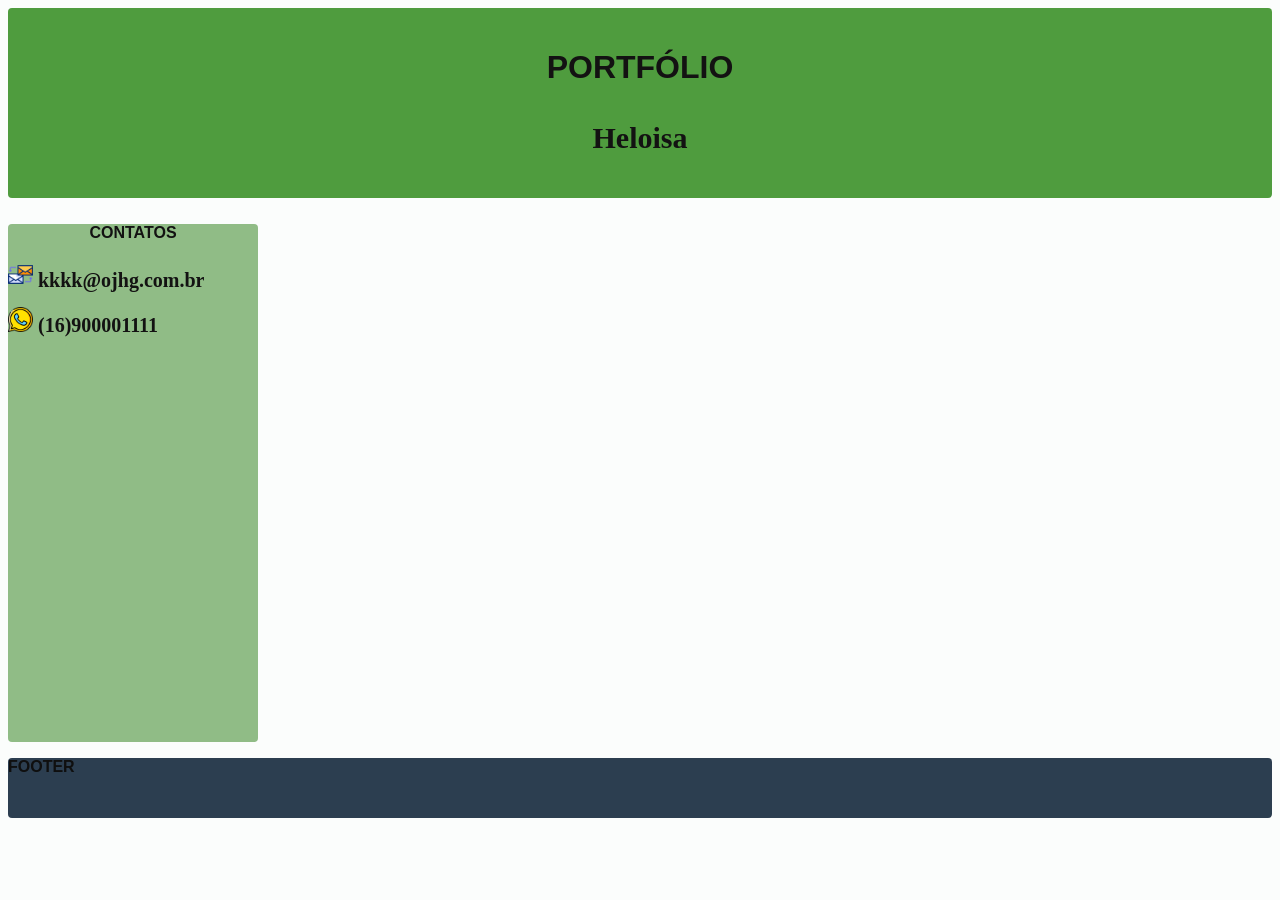
==== index.html @ 46f37710 "Initial commit" ====
<!DOCTYPE html>
<html lang="pt-br">

<head>
    <meta charset="UTF-8">
    <meta name="viewport" content="width=device-width, initial-scale=1.0">
    <title>Meu Portfolio</title>
    <link rel="stylesheet" href="index.css">

    
</head>

<body>
    <div class="layout-areas ">
        <header class="header-aula">
            <h1>PORTFÓLIO</h1>
            <p class="fontenome">Heloisa </p>
        </header>

        <aside class="sidebar">
            <div class="titulocontato">CONTATOS</div>
            <p class="fontecontatos"> <img src="img/mail.png" alt="Ícone email" width="25" height="25"> kkkk@ojhg.com.br</p>
            <p class="fontecontatos"> <img src="img/whatsapp.png" alt="Ícone email" width="25" height="25">  (16)900001111</p>

        
        </aside>
        <!-- <main class="content">
            CONTENT
        </main> -->
        <footer class="footer">
            FOOTER
        </footer>
    </div>
</body>
---- index.css ----
:root {
  --azul: #4f9c3e;
  --fundo: #fbfdfc;
  --texto: #333;
}

* {
  box-sizing: border-box;
  color: #131212;
  font-family: Arial, sans-serif;
}

.titulocontato {
  font-family: 'Arial', sans-serif;
  justify-content: center;
  display: flex;
}


.fontenome {
  font-family: 'Times New Roman', Times, serif;
  font-size: 30px;
  margin-top: -30px;
  line-height: 4.0;
}

.fontecontatos {
  font-family: 'Times New Roman', Times, serif;
  font-size: 20px;
  line-height: 0.2;
}

h2 {
  margin-top: 40px;
  font-size: 1, 2rem;
}

.item {
  background-color: #3498db;
  color: white;
  padding: 20px;
  border-radius: 4px;
  font-weight: bold;
  text-align: center;
}



body {
  background-color: var(--fundo);
  color: var(--texto);
  padding-bottom: 50px;
}

.layout-areas {
  display: grid;
  grid-template-columns: 250px 1fr 1fr;
  grid-template-rows: 200px 1fr 60px;
  gap: 16px;
  min-height: 90vh;

  /* Desenho do layout */
  grid-template-areas:
    "header header header"
    "sidebar content content"
    "footer footer footer";
}

.layout-areas>* {
  padding: 0px;
  font-weight: bold;
  color: rgb(15, 15, 15);
  border-radius: 4px;

  align-items: center;
  justify-content: center;
}

.header-aula {
  grid-area: header;
  background-color: var(--azul);
  color: white;
  padding: 20px;
  text-align: center;
  margin-bottom: 10px;
}


.sidebar {
  grid-area: sidebar;
  background-color: #90bc86;
}


.content {
  grid-area: content;
  background-color: #29b93c;
}

.footer {
  grid-area: footer;
  background-color: #2c3e50;
}
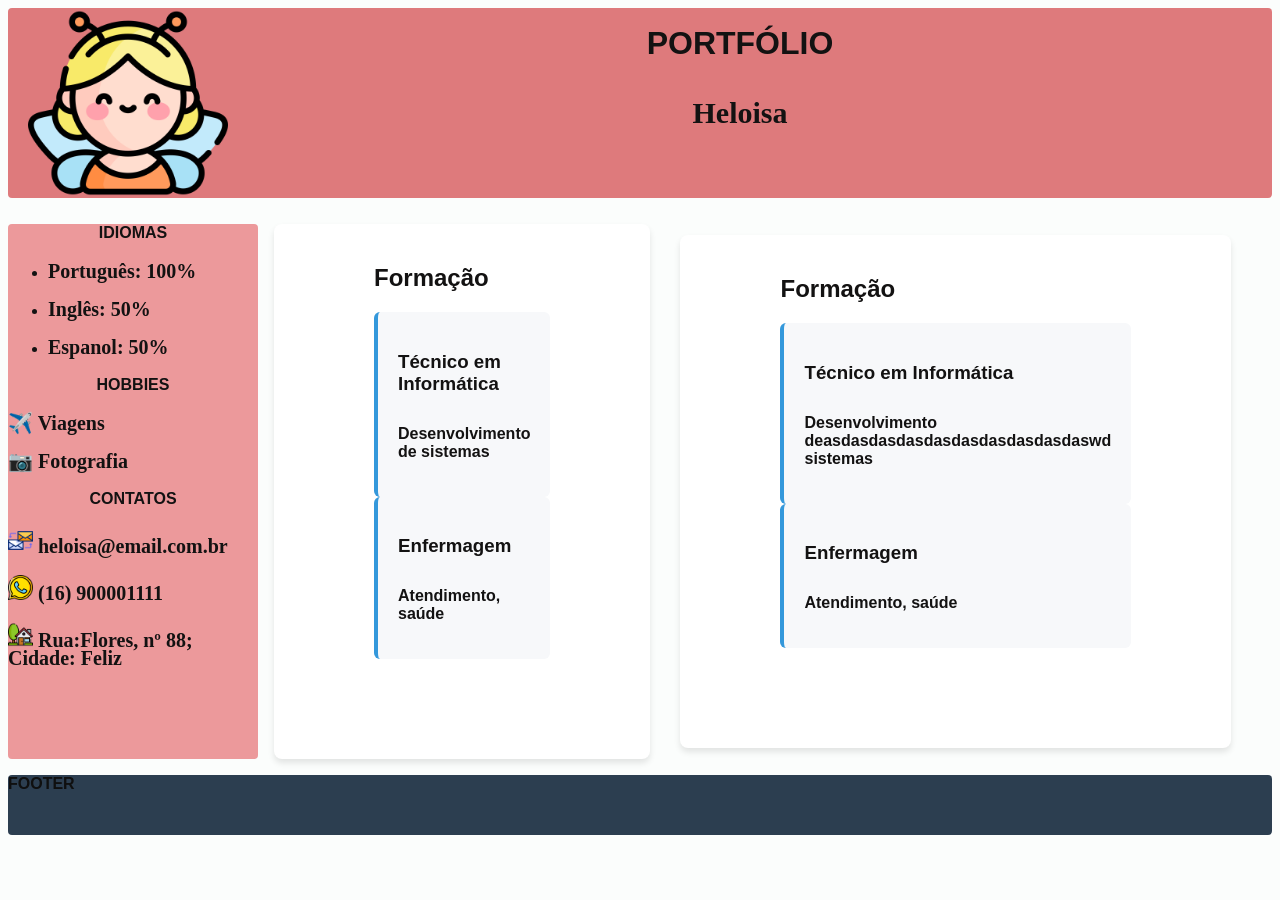
==== commit f5284031: "alterações de css" ====
--- a/index.html
+++ b/index.html
@@ -7,26 +7,82 @@
     <title>Meu Portfolio</title>
     <link rel="stylesheet" href="index.css">
 
-    
+
 </head>
 
 <body>
     <div class="layout-areas ">
         <header class="header-aula">
-            <h1>PORTFÓLIO</h1>
-            <p class="fontenome">Heloisa </p>
+            <img src="img/fairy.png" alt="Minha foto" width="25" height="25" class="sobre-img">
+            <div>
+                <h1>PORTFÓLIO</h1>
+                <p class="fontenome">Heloisa </p>
+            </div>
+            <div></div>
         </header>
 
         <aside class="sidebar">
+            <div class="tituloidiomas">IDIOMAS</div>
+            <ul>
+                <li>
+                    <p class="fontecontatos">Português: 100% </p>
+                </li>
+                <li>
+                    <p class="fontecontatos">Inglês: 50% </p>
+                </li>
+                <li>
+                    <p class="fontecontatos">Espanol: 50% </p>
+                </li>
+            </ul>
+            <div class="titulohobbies">HOBBIES</div>
+            <p class="fontecontatos">✈️ Viagens</p>
+            <p class="fontecontatos">📷 Fotografia</p>
+
             <div class="titulocontato">CONTATOS</div>
-            <p class="fontecontatos"> <img src="img/mail.png" alt="Ícone email" width="25" height="25"> kkkk@ojhg.com.br</p>
-            <p class="fontecontatos"> <img src="img/whatsapp.png" alt="Ícone email" width="25" height="25">  (16)900001111</p>
+            <p class="fontecontatos"> <img src="img/mail.png" alt="Ícone email" width="25" height="25">
+                heloisa@email.com.br
+            </p>
+            <p class="fontecontatos"> <img src="img/whatsapp.png" alt="Ícone email" width="25" height="25">
+                (16) 900001111</p>
+            <p class="fontecontatos"><img src="img/house.png" alt="Ícone email" width="25" height="25"> Rua:Flores, nº
+                88;
+                Cidade: Feliz</p>
+        </aside>
 
-        
-        </aside>
-        <!-- <main class="content">
+        <!-- Conteúdo Principal -->
+        <main class="main-content">
+            <!-- Seção de Formação -->
+            <section class="conteudo1">
+                <h2>Formação</h2>
+
+                <div class="formacao-card">
+                    <h3>Técnico em Informática</h3>
+                    <p>Desenvolvimento de sistemas</p>
+                </div>
+                <div class="formacao-card">
+                    <h3>Enfermagem</h3>
+                    <p>Atendimento, saúde</p>
+                </div>
+
+            </section>
+            <section class="conteudo2">
+                <h2>Formação</h2>
+
+                <div class="formacao-card">
+                    <h3>Técnico em Informática</h3>
+                    <p>Desenvolvimento deasdasdasdasdasdasdasdasdasdaswd sistemas</p>
+                </div>
+                <div class="formacao-card">
+                    <h3>Enfermagem</h3>
+                    <p>Atendimento, saúde</p>
+                </div>
+
+
+            </section>
+            <!-- <main class="content">
             CONTENT
         </main> -->
+        </main>
         <footer class="footer">
             FOOTER
         </footer>
--- a/index.css
+++ b/index.css
@@ -1,5 +1,5 @@
 :root {
-  --azul: #4f9c3e;
+  --azul: #de7a7c;
   --fundo: #fbfdfc;
   --texto: #333;
 }
@@ -10,12 +10,27 @@
   font-family: Arial, sans-serif;
 }
 
+.tituloidiomas {
+  font-family: 'Arial', sans-serif;
+  justify-content: center;
+  display: flex;
+}
+
+.titulohobbies {
+  font-family: 'Arial', sans-serif;
+  justify-content: center;
+  display: flex;
+}
+
 .titulocontato {
   font-family: 'Arial', sans-serif;
   justify-content: center;
   display: flex;
 }
 
+h1 {
+  justify-content: center;
+}
 
 .fontenome {
   font-family: 'Times New Roman', Times, serif;
@@ -24,10 +39,16 @@
   line-height: 4.0;
 }
 
+.sobre-img {
+  display: flex;
+  width: 200px;
+  height: 200px;
+}
+
 .fontecontatos {
   font-family: 'Times New Roman', Times, serif;
   font-size: 20px;
-  line-height: 0.2;
+  line-height: 0.9;
 }
 
 h2 {
@@ -62,7 +83,7 @@
   /* Desenho do layout */
   grid-template-areas:
     "header header header"
-    "sidebar content content"
+    "sidebar conteudo1 conteudo2"
     "footer footer footer";
 }
 
@@ -71,13 +92,15 @@
   font-weight: bold;
   color: rgb(15, 15, 15);
   border-radius: 4px;
-
   align-items: center;
   justify-content: center;
 }
 
 .header-aula {
   grid-area: header;
+  display: flex;
+  justify-content: space-between;
+  flex-direction: row;
   background-color: var(--azul);
   color: white;
   padding: 20px;
@@ -88,14 +111,72 @@
 
 .sidebar {
   grid-area: sidebar;
-  background-color: #90bc86;
+  background-color: #ec999b;
+
+}
+
+/* Layout em Grid
+.container {
+  display: grid;
+  grid-template-columns: 250px 1fr;
+  max-width: 1200px;
+  margin: 30px auto;
+  gap: 30px;
+  padding: 0 20px;
+} */
+
+
+/* Conteúdo Principal */
+.main-content {
+  display: flex;
+  flex-direction: row;
+  width: 1fr;
+  justify-content: space-between;
+  gap: 30px;
+}
+
+.conteudo1 {
+  display: flex;
+  flex-direction: column;
+  background-color: rgb(255, 255, 255);
+  grid-area: conteudo1;
+  padding: 0px 100px 100px 100px;
+  border-radius: 8px;
+  box-shadow: 0 4px 6px rgba(0, 0, 0, 0.1);
+}
+
+.conteudo2 {
+  display: flex;
+  flex-direction: column;
+  background-color: rgb(255, 255, 255);
+  grid-area: conteudo2;
+  padding: 0px 100px 100px 100px;
+  border-radius: 8px;
+  box-shadow: 0 4px 6px rgba(0, 0, 0, 0.1);
+}
+
+.portfolio-section h2 {
+  color: #2c3e50;
+  margin-bottom: 20px;
 }
 
 
-.content {
-  grid-area: content;
-  background-color: #29b93c;
+.formacao-card {
+
+  background-color: #f7f8fa;
+  position: relative;
+  width: 100%;
+  padding: 20px;
+  border-radius: 6px;
+  border-left: 4px solid #3498db;
 }
+
+.formacao-card h3 {
+  margin-bottom: 30px;
+}
+
+
+
 
 .footer {
   grid-area: footer;
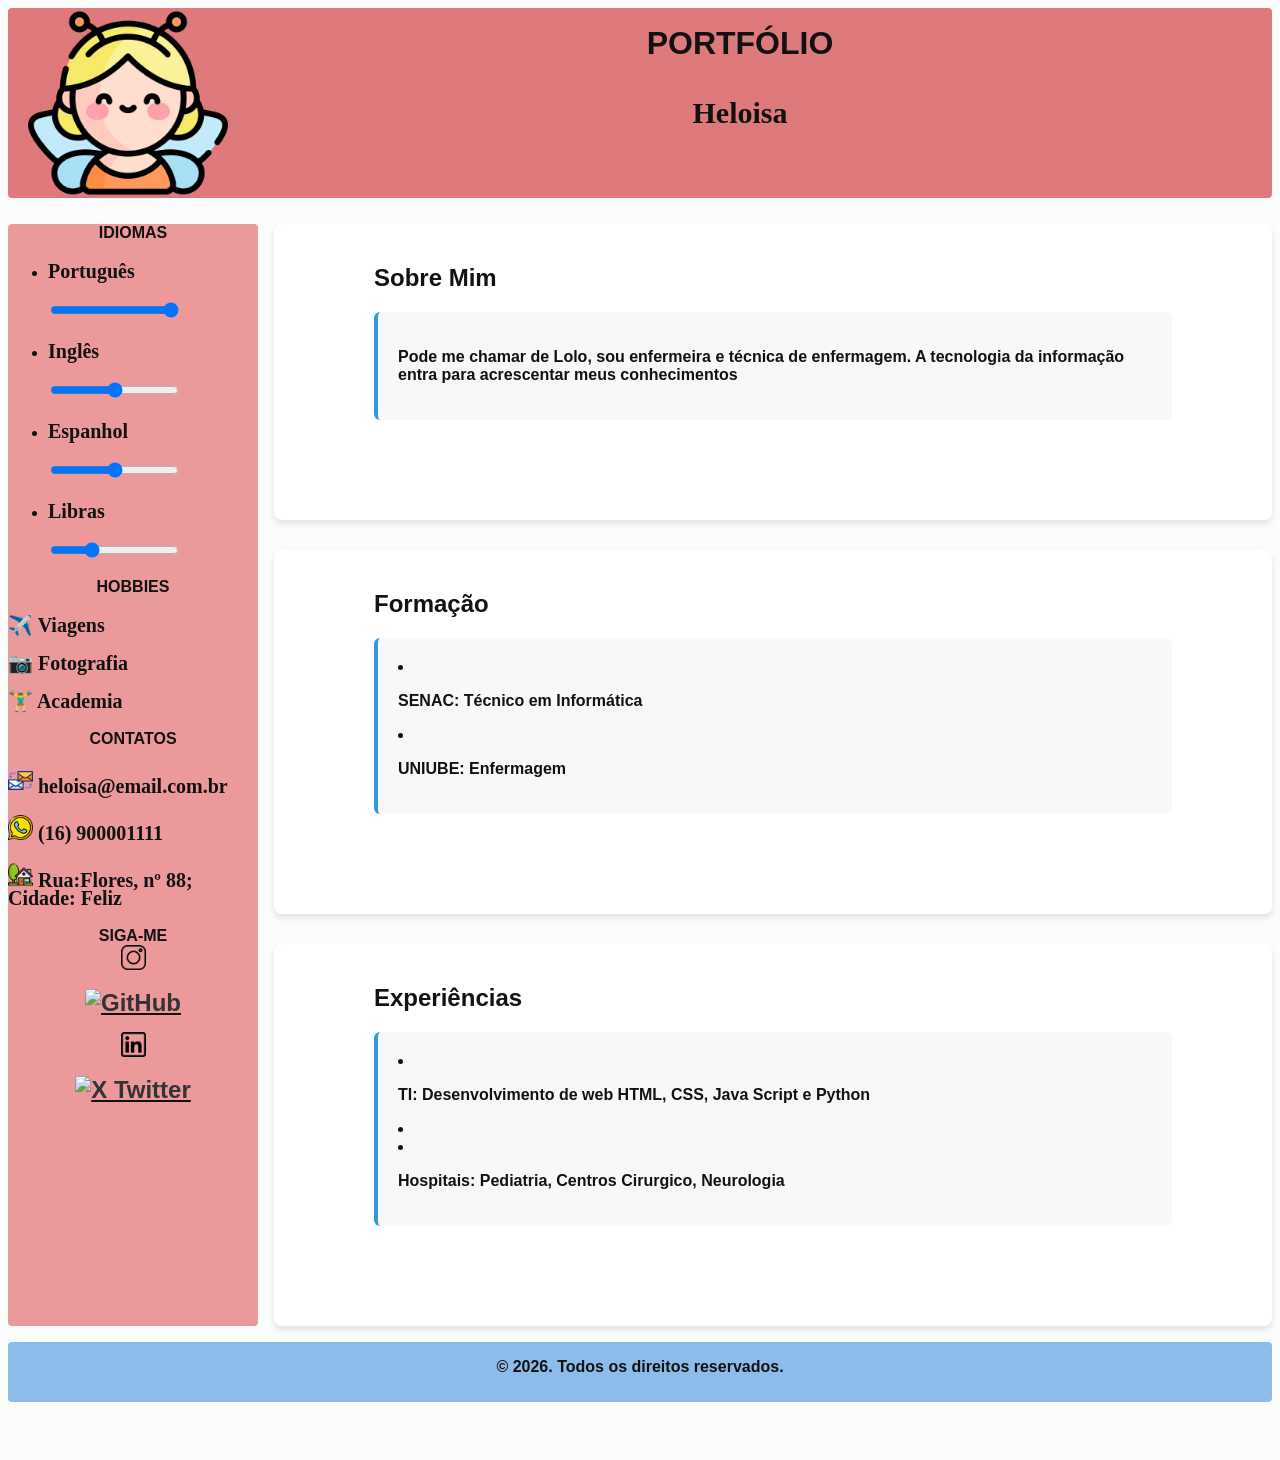
==== commit 0dbfe296: "atualização" ====
--- a/index.html
+++ b/index.html
@@ -6,7 +6,6 @@
     <meta name="viewport" content="width=device-width, initial-scale=1.0">
     <title>Meu Portfolio</title>
     <link rel="stylesheet" href="index.css">
-
 
 </head>
 
@@ -18,27 +17,35 @@
                 <h1>PORTFÓLIO</h1>
                 <p class="fontenome">Heloisa </p>
             </div>
-            <div></div>
+            <div>
         </header>
 
         <aside class="sidebar">
-            <div class="tituloidiomas">IDIOMAS</div>
+            <div class="tituloidiomas"><strong>IDIOMAS</strong></div>
             <ul>
                 <li>
-                    <p class="fontecontatos">Português: 100% </p>
+                    <p class="fontecontatos">Português</p>
+                    <input type="range" value="100" oninput="this.value=100" onkeydown="event.preventDefault()">
                 </li>
                 <li>
-                    <p class="fontecontatos">Inglês: 50% </p>
+                    <p class="fontecontatos">Inglês</p>
+                    <input type="range" value="50" oninput="this.value=50" onkeydown="event.preventDefault()">
                 </li>
                 <li>
-                    <p class="fontecontatos">Espanol: 50% </p>
+                    <p class="fontecontatos">Espanhol</p>
+                    <input type="range" value="50" oninput="this.value=50" onkeydown="event.preventDefault()">
+                </li>
+                <li>
+                    <p class="fontecontatos">Libras</p>
+                    <input type="range" value="30" oninput="this.value=30" onkeydown="event.preventDefault()">
                 </li>
             </ul>
-            <div class="titulohobbies">HOBBIES</div>
+            <div class="titulohobbies"><strong>HOBBIES</strong></div>
             <p class="fontecontatos">✈️ Viagens</p>
             <p class="fontecontatos">📷 Fotografia</p>
+            <p class="fontecontatos">🏋️‍♂️ Academia</p>
 
-            <div class="titulocontato">CONTATOS</div>
+            <div class="titulocontato"><strong>CONTATOS</strong></div>
             <p class="fontecontatos"> <img src="img/mail.png" alt="Ícone email" width="25" height="25">
                 heloisa@email.com.br
             </p>
@@ -47,44 +54,89 @@
             <p class="fontecontatos"><img src="img/house.png" alt="Ícone email" width="25" height="25"> Rua:Flores, nº
                 88;
                 Cidade: Feliz</p>
+
+
+            <div class="titulosiga-me"><strong>SIGA-ME</strong></div>
+            <!-- <p class="fontecontatos"> <img src="img/instagram.png" alt="Ícone email" width="25" height="25">
+                 Instagram
+             </p> -->
+             
+            <!-- ########################         -->
+            <div class="social-container">
+                <a href="#" target="_blank" class="social-link"><img src="img/instagram.png" alt="Instagram" width="25" height="25"
+                        class="social-icon"></a>
+                <a href="#" target="_blank" class="social-link"><img src="img/github.png" alt="GitHub" width="25" height="25"
+                        class="social-icon"></a>
+                <a href="#" target="_blank" class="social-link"><img src="img/linkedin.png" alt="LinkedIn" width="25" height="25"
+                        class="social-icon"></a>
+                <a href="#" target="_blank" class="social-link"><img src="img/x-twitter.png" alt="X Twitter"width="25" height="25"
+                        class="social-icon"></a>
+            </div>
+            <!--######################## -->
+
         </aside>
 
         <!-- Conteúdo Principal -->
         <main class="main-content">
             <!-- Seção de Formação -->
             <section class="conteudo1">
-                <h2>Formação</h2>
+                <h2>Sobre Mim</h2>
 
                 <div class="formacao-card">
-                    <h3>Técnico em Informática</h3>
-                    <p>Desenvolvimento de sistemas</p>
+                    <p>Pode me chamar de Lolo, sou enfermeira e técnica de enfermagem.
+                        A tecnologia da informação entra para acrescentar meus conhecimentos</p>
                 </div>
-                <div class="formacao-card">
-                    <h3>Enfermagem</h3>
-                    <p>Atendimento, saúde</p>
-                </div>
+            </section>
 
-            </section>
             <section class="conteudo2">
                 <h2>Formação</h2>
 
                 <div class="formacao-card">
-                    <h3>Técnico em Informática</h3>
-                    <p>Desenvolvimento deasdasdasdasdasdasdasdasdasdaswd sistemas</p>
+                    <li>
+                        <p>SENAC: Técnico em Informática</p>
+                    </li>
+                    <li>
+                        <p>UNIUBE: Enfermagem</p>
+                    </li>
                 </div>
+            </section>
+
+            <section class="conteudo3">
+                <h2>Experiências</h2>
+
                 <div class="formacao-card">
-                    <h3>Enfermagem</h3>
-                    <p>Atendimento, saúde</p>
+                    <li>
+                        <p>TI: Desenvolvimento de web HTML, CSS, Java Script e Python</p>
+                    <li>
+                    <li>
+                        <p>Hospitais: Pediatria, Centros Cirurgico, Neurologia</p>
+                    </li>
                 </div>
 
 
-            </section>
-            <!-- <main class="content">
+                <!-- <main class="content">
             CONTENT
         </main> -->
         </main>
+
         <footer class="footer">
-            FOOTER
-        </footer>
+            <footer class="footer">
+                <div class="footer-container">
+
+                    <!-- Coluna 3: Redes Sociais
+        <div class="footer-col">
+            <h3>Siga-me</h3>
+        </div> -->
+                </div>
+
+
+                <!-- Barra de Direitos Autorais -->
+                <div class="footer-bottom">
+                    <p>&copy; 2026. Todos os direitos reservados.</p>
+                </div>
+
+            </footer>
     </div>
+
+
 </body>
--- a/index.css
+++ b/index.css
@@ -27,6 +27,12 @@
   justify-content: center;
   display: flex;
 }
+
+.titulosiga-me {
+  font-family: 'Arial', sans-serif;
+  justify-content: center;
+  display: flex;
+} 
 
 h1 {
   justify-content: center;
@@ -65,8 +71,6 @@
   text-align: center;
 }
 
-
-
 body {
   background-color: var(--fundo);
   color: var(--texto);
@@ -83,7 +87,7 @@
   /* Desenho do layout */
   grid-template-areas:
     "header header header"
-    "sidebar conteudo1 conteudo2"
+    "sidebar conteudo conteudo"
     "footer footer footer";
 }
 
@@ -112,48 +116,99 @@
 .sidebar {
   grid-area: sidebar;
   background-color: #ec999b;
-
-}
-
-/* Layout em Grid
-.container {
+}
+/* ######################################### */
+.social-container {
+    display: flex;
+    flex-direction: column;
+    gap: 15px;
+    justify-content: center;
+    align-items: center;
+}
+
+/* Estilo base de todos os ícones */
+.social-icon {
+    font-size: 24px;
+    color: #333; /* Cor padrão inicial */
+    text-decoration: none;
+    transition: color 0.3s ease, transform 0.3s ease;
+}
+
+/* Efeito de leve aumento ao passar o mouse */
+.social-icon:hover {
+    transform: scale(1.2);
+}
+
+/* Cores específicas de cada rede social no hover */
+.instagram:hover { color: #E1306C; }
+.github:hover { color: #111; }
+.linkedin:hover { color: #0077B5; }
+.x-twitter:hover { color: #000000; }
+
+/* ############################################# */
+
+/* Nome da rede (escondido por padrão) */
+.social-name {
+    font-family: system-ui, -apple-system, sans-serif;
+    font-size: 0.95rem;
+    font-weight: 500;
+    margin-left: 0px;
+    opacity: 0;
+    max-width: 0;
+    transition: all 0.3s ease;
+}
+
+
+.main-content {
+  grid-area: conteudo;
   display: grid;
-  grid-template-columns: 250px 1fr;
-  max-width: 1200px;
-  margin: 30px auto;
-  gap: 30px;
-  padding: 0 20px;
-} */
-
-
-/* Conteúdo Principal */
-.main-content {
-  display: flex;
-  flex-direction: row;
-  width: 1fr;
+  grid-template-columns: 1fr;
   justify-content: space-between;
   gap: 30px;
-}
-
+  background: center;
+}
+
+.conteudo1:hover {
+    transform: translateY(-4px);
+    box-shadow: 0 10px 15px rgba(0,0,0,0.15);
+}
 .conteudo1 {
   display: flex;
   flex-direction: column;
   background-color: rgb(255, 255, 255);
-  grid-area: conteudo1;
   padding: 0px 100px 100px 100px;
   border-radius: 8px;
   box-shadow: 0 4px 6px rgba(0, 0, 0, 0.1);
 }
 
+.conteudo2:hover {
+    transform: translateY(-4px);
+    box-shadow: 0 10px 15px rgba(0,0,0,0.15);
+}
+
 .conteudo2 {
   display: flex;
   flex-direction: column;
   background-color: rgb(255, 255, 255);
-  grid-area: conteudo2;
   padding: 0px 100px 100px 100px;
   border-radius: 8px;
   box-shadow: 0 4px 6px rgba(0, 0, 0, 0.1);
 }
+
+.conteudo3:hover {
+    transform: translateY(-4px);
+    box-shadow: 0 10px 15px rgba(0,0,0,0.15);
+}
+
+.conteudo3 {
+  display: flex;
+  flex-direction: column;
+  background-color: rgb(255, 255, 255);
+  padding: 0px 100px 100px 100px;
+  border-radius: 8px;
+  box-shadow: 0 4px 6px rgba(0, 0, 0, 0.1);
+}
+
 
 .portfolio-section h2 {
   color: #2c3e50;
@@ -175,10 +230,32 @@
   margin-bottom: 30px;
 }
 
-
+input[type="range"]:disabled::-webkit-slider-runnable-track {
+  background: #1367ce; /* Cor da barra desativada */
+  cursor: not-allowed;
+}
 
 
 .footer {
   grid-area: footer;
-  background-color: #2c3e50;
-}+  background-color: #8dbceb;
+  gap: 1rem;
+  text-align: center;
+}
+
+/* Estilização do título "Siga-me" */
+.footer-col h3 {
+    color: #0f0e0e;
+    font-size: 1.25rem;
+    margin-bottom: 1.5rem;
+    position: relative;
+    font-weight: 600;
+}
+
+
+
+
+
+
+
+
